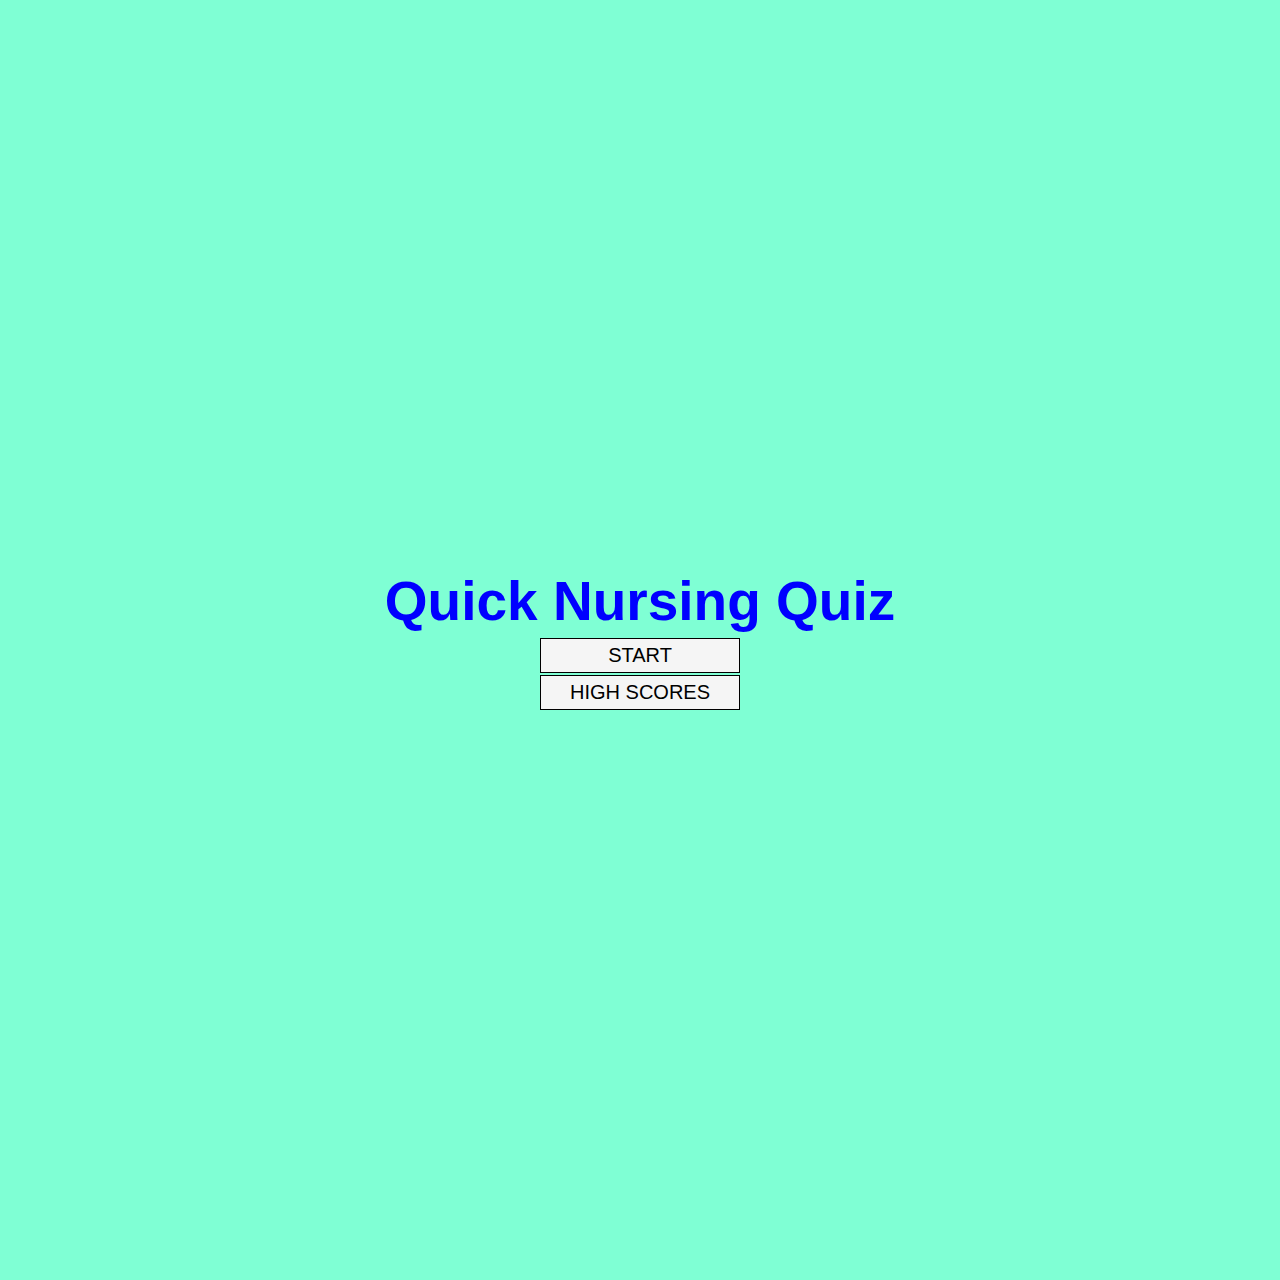
==== index.html @ c1913b57 "initial commit" ====
<!DOCTYPE html>
<html lang="en">
<head>
  <meta charset="UTF-8">
  <meta http-equiv="X-UA-Compatible" content="IE=edge">
  <meta name="viewport" content="width=device-width, initial-scale=1.0">
  <title>Nursing Quiz</title>
  <link rel = "stylesheet" href = "Assets/css/style.css" />
</head>
<body>
<div class="container">
  <div id="home" class="flex-center flex-column">
    <h1> Quick Nursing Quiz </h1>
    <a class="btn" href = "/home.html"> START </a>
    <a class="btn" href = "/highscores.html">HIGH SCORES</a>
  </div>
</div>





  <script>

  </script>
</body>
</html>
---- Assets/css/style.css ----
:root {
  background-color: aquamarine;
  font-size: 60%;
}

* {
  box-sizing: border-box;
  font-family: 'Lucida Sans', 'Lucida Sans Regular', 'Lucida Grande', 'Lucida Sans Unicode', Geneva, Verdana, sans-serif;
  margin: 0;
  padding: 0;
  color:black;
}

h1, h2, h3, h4 {
  margin-bottom: 2px;
}

h1 {
  font-size: 55px;
  color:blue;
  margin-bottom: 5px;
}

h1 > span {
  font-size: 25px;
  font-weight: 500;
}

h2 {
  font-size: 45px;
  margin-bottom: 40px;
  font-weight: 700;
}

h3 {
  font-size: 25px;
  font-weight: 500;
}

.container {
  width: 100vw;
  height: 100vw;
  display: flex;
  justify-content: center;
  align-items: center;
  max-width: 80rem;
  margin: 0 auto;
}

.container > * {
  width: 100%;
}

.flex-column {
  display: flex;
  flex-direction: column;
}

.flex-center {
  justify-content: center;
  align-items: center;
}

.justify-center {
  justify-content: center;
}

.text-center {
  text-align: center;
}

.hidden {
  display: none;
}

.btn {
  font-size: 20px;
  padding: 5px 0;
  width: 200px;
  text-align: center;
  border: 1px solid black;
  margin-bottom: 2px;
  text-decoration: none;
  color:black;
  background-color: whitesmoke;
}

.btn:hover {
  cursor: pointer;
  box-shadow: 0 0.4rem 1.4rem 0 royalblue;
  transform: translateY(-0.1rem);
}

.btn[disabled]:hover {
  cursor: not-allowed;
  box-shadow: none;
  transform: none;
}
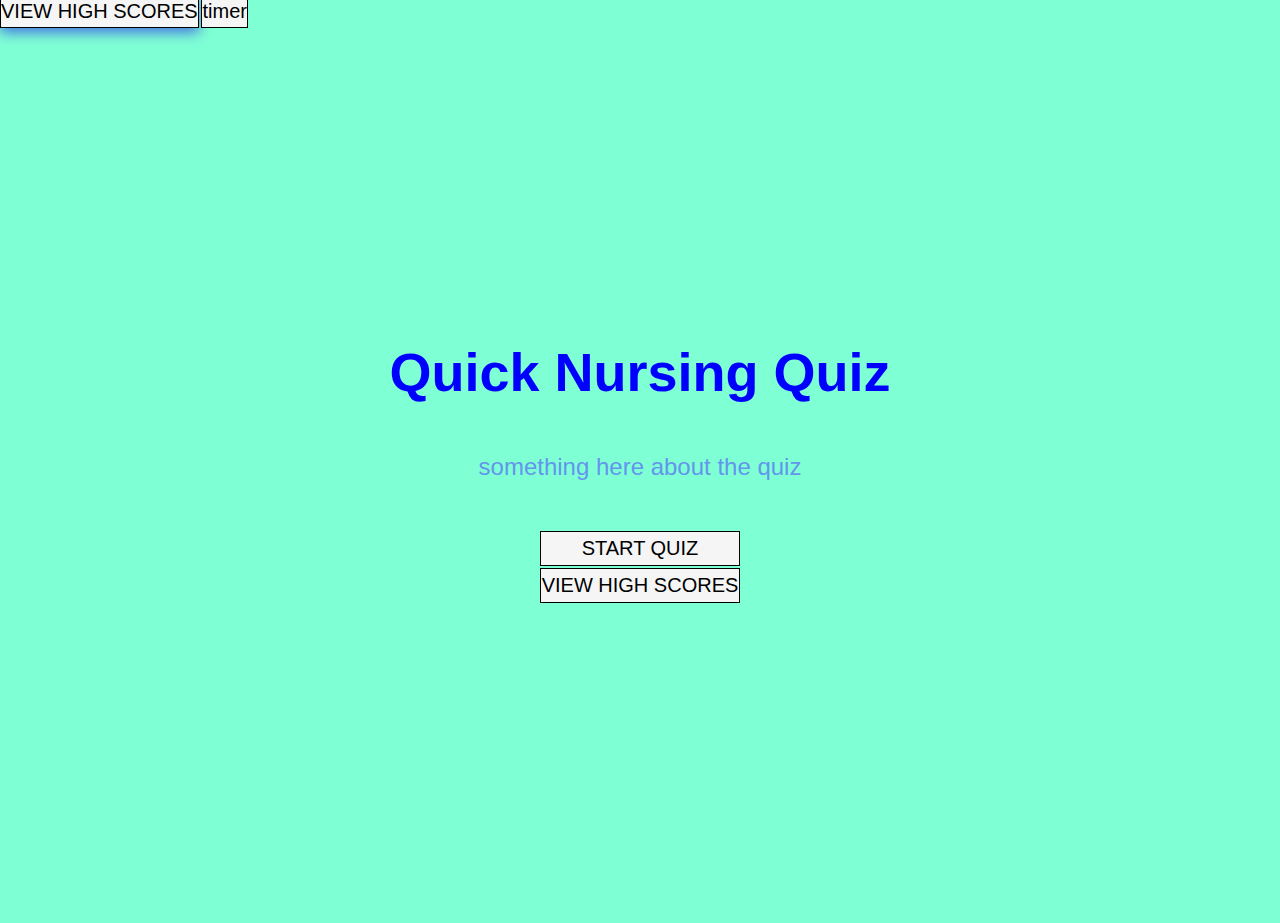
==== commit 14ca7a6b: "finished some CSS for questions/answers and outlined needed items for JS." ====
--- a/index.html
+++ b/index.html
@@ -8,11 +8,17 @@
   <link rel = "stylesheet" href = "Assets/css/style.css" />
 </head>
 <body>
+  
+<header id = "header" class="flex-left flex-column"></header>
+<a class="btn" href = "/highscores.html">VIEW HIGH SCORES</a>
+<a class="btn" href =timer>timer</a>
+
 <div class="container">
   <div id="home" class="flex-center flex-column">
     <h1> Quick Nursing Quiz </h1>
-    <a class="btn" href = "/home.html"> START </a>
-    <a class="btn" href = "/highscores.html">HIGH SCORES</a>
+      <p>something here about the quiz</p>
+    <a class="btn" href = "/homework/quiz-js/home.html"> START QUIZ </a>
+    <a class="btn" href = "/highscores.html">VIEW HIGH SCORES</a>
   </div>
 </div>
 
--- a/Assets/css/style.css
+++ b/Assets/css/style.css
@@ -1,6 +1,6 @@
 :root {
   background-color: aquamarine;
-  font-size: 60%;
+  font-size: 62.5%;
 }
 
 * {
@@ -10,41 +10,50 @@
   padding: 0;
   color:black;
 }
+header {
+  display: flex;
+}
 
 h1, h2, h3, h4 {
-  margin-bottom: 2px;
+  margin-bottom: 1rem;
 }
 
 h1 {
-  font-size: 55px;
+  font-size: 5.4rem;
   color:blue;
-  margin-bottom: 5px;
+  margin-bottom: 5rem;
 }
 
 h1 > span {
-  font-size: 25px;
+  font-size: 2.4rem;
   font-weight: 500;
 }
 
 h2 {
-  font-size: 45px;
-  margin-bottom: 40px;
+  font-size: 4.2rem;
+  margin-bottom: 4rem;
   font-weight: 700;
 }
 
 h3 {
-  font-size: 25px;
+  font-size: 2.8rem;
   font-weight: 500;
 }
 
 .container {
   width: 100vw;
-  height: 100vw;
+  height: 100vh;
   display: flex;
   justify-content: center;
   align-items: center;
   max-width: 80rem;
   margin: 0 auto;
+}
+
+p {
+  font-size: 2.4rem;
+  color:cornflowerblue;
+  margin-bottom: 5rem;
 }
 
 .container > * {
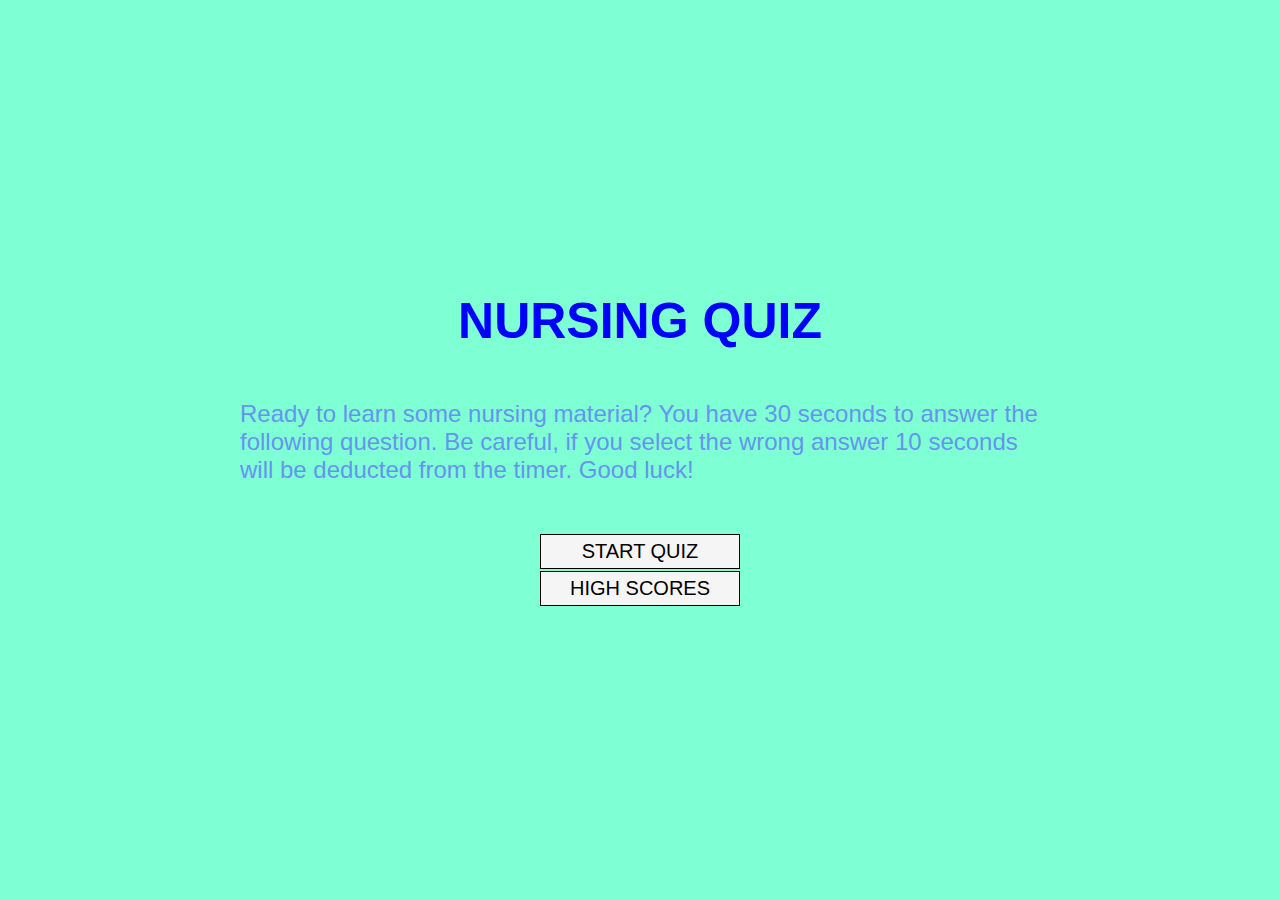
==== commit 9f099240: "linked js file to html/css." ====
--- a/index.html
+++ b/index.html
@@ -4,30 +4,21 @@
   <meta charset="UTF-8">
   <meta http-equiv="X-UA-Compatible" content="IE=edge">
   <meta name="viewport" content="width=device-width, initial-scale=1.0">
-  <title>Nursing Quiz</title>
-  <link rel = "stylesheet" href = "Assets/css/style.css" />
+  <title>NURSING QUIZ</title>
+  <link rel = "stylesheet" href = "./Assets/css/style.css" />
 </head>
+
 <body>
-  
-<header id = "header" class="flex-left flex-column"></header>
-<a class="btn" href = "/highscores.html">VIEW HIGH SCORES</a>
-<a class="btn" href =timer>timer</a>
+  <div class=" container">
+    <div id="home" class="flex-center flex-column">
+      <h1>NURSING QUIZ</h1>
+       <p> 
+        Ready to learn some nursing material? You have 30 seconds to answer the following question. Be careful, if you select the wrong answer 10 seconds will be deducted from the timer. Good luck!
+       </p>
+       <a class="btn" href = "quiz.html">START QUIZ</a>
+       <a class="btn" href = "highscores.html">HIGH SCORES</a>
+    </div>
+  </div>
 
-<div class="container">
-  <div id="home" class="flex-center flex-column">
-    <h1> Quick Nursing Quiz </h1>
-      <p>something here about the quiz</p>
-    <a class="btn" href = "/homework/quiz-js/home.html"> START QUIZ </a>
-    <a class="btn" href = "/highscores.html">VIEW HIGH SCORES</a>
-  </div>
-</div>
-
-
-
-
-
-  <script>
-
-  </script>
 </body>
 </html>--- a/Assets/css/style.css
+++ b/Assets/css/style.css
@@ -10,16 +10,19 @@
   padding: 0;
   color:black;
 }
-header {
-  display: flex;
+
+h1, h2, h3, h4{
+  margin-bottom: 2rem;
 }
 
-h1, h2, h3, h4 {
-  margin-bottom: 1rem;
+p {
+  font-size: 2.4rem;
+  color:cornflowerblue;
+  margin-bottom: 5rem;
 }
 
 h1 {
-  font-size: 5.4rem;
+  font-size: 5rem;
   color:blue;
   margin-bottom: 5rem;
 }
@@ -30,13 +33,13 @@
 }
 
 h2 {
-  font-size: 4.2rem;
-  margin-bottom: 4rem;
+  font-size: 4rem;
+  margin-bottom: 2rem;
   font-weight: 700;
 }
 
 h3 {
-  font-size: 2.8rem;
+  font-size: 4rem;
   font-weight: 500;
 }
 
@@ -50,18 +53,12 @@
   margin: 0 auto;
 }
 
-p {
-  font-size: 2.4rem;
-  color:cornflowerblue;
-  margin-bottom: 5rem;
-}
-
 .container > * {
   width: 100%;
 }
 
 .flex-column {
-  display: flex;
+  display:flex;
   flex-direction: column;
 }
 
@@ -96,7 +93,7 @@
 
 .btn:hover {
   cursor: pointer;
-  box-shadow: 0 0.4rem 1.4rem 0 royalblue;
+  box-shadow: 0 0.4rem 1.4rem 0 blue;
   transform: translateY(-0.1rem);
 }
 
@@ -104,6 +101,10 @@
   cursor: not-allowed;
   box-shadow: none;
   transform: none;
+}
+
+.hidden{
+  display: none;
 }
 
 
@@ -137,3 +138,6 @@
 
 
 
+
+
+
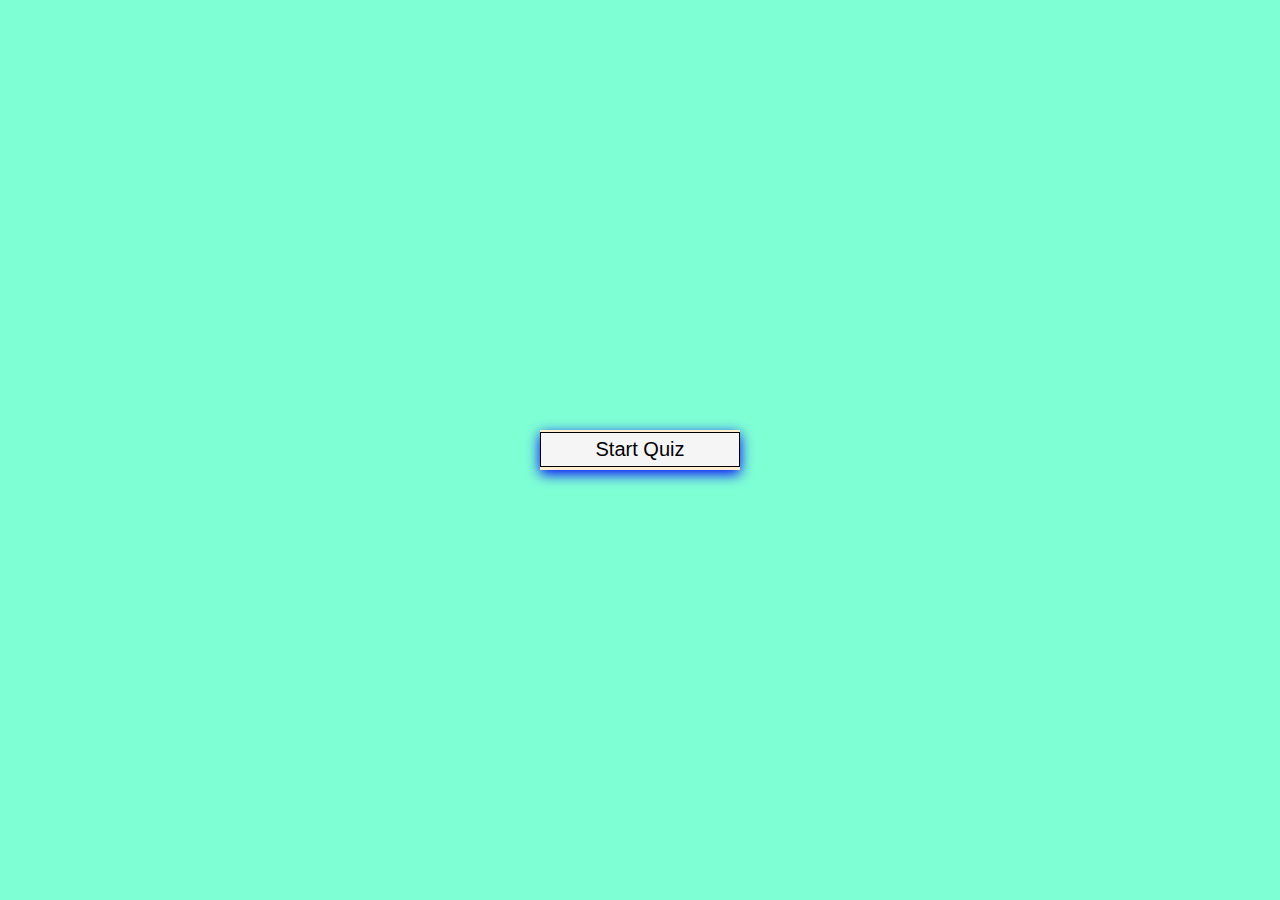
==== commit 2ca02207: "updating" ====
--- a/index.html
+++ b/index.html
@@ -9,16 +9,33 @@
 </head>
 
 <body>
-  <div class=" container">
-    <div id="home" class="flex-center flex-column">
-      <h1>NURSING QUIZ</h1>
-       <p> 
-        Ready to learn some nursing material? You have 30 seconds to answer the following question. Be careful, if you select the wrong answer 10 seconds will be deducted from the timer. Good luck!
-       </p>
-       <a class="btn" href = "quiz.html">START QUIZ</a>
-       <a class="btn" href = "highscores.html">HIGH SCORES</a>
+  <section class = "quiz-container flex-column">
+    <ul class="score-box flex-column hidden" id="scoreboard"></ul>
+    <div class="hud flex-row hidden">
+      <p class="hud-items" id="time">Time remaining: 60</p>
+      <p class = "hud-items" id="score">Score: 0</p>
     </div>
+
+    <div class="question-section hidden"></div>
+
+    <div class="answer-section flex-row hidden"></div>
+    <div class="feedback-section flex-row">
+      <button class="btn" id="start-btn">Start Quiz</button>
+      <button class="btn hidden" id="restart-btn">Restart</button>
+      
+    </div>
+
+  
+  <div class="final-score hidden">
+    <h2> Great Job!</h2>
+    <h3> Here is your final score: <span id="final-score">0</span></h3>
+    <label for="initials">Enter initials:</label>
+    <input type="text" name="initials-box" maxlength="5" id="initials">
+    <button class="submit-btn" id="submit">SUBMIT</button>
   </div>
+</section>
+  
+  <script src = "Assets/js/script.js"></script>
 
 </body>
 </html>--- a/Assets/css/style.css
+++ b/Assets/css/style.css
@@ -10,26 +10,26 @@
   padding: 0;
   color:black;
 }
+body {
+  max-width: 100vw;
+  max-height: 100vw;
+  box-sizing: border-box;
+}
 
-h1, h2, h3, h4{
+h1, h2, h3 {
   margin-bottom: 2rem;
 }
 
 p {
   font-size: 2.4rem;
-  color:cornflowerblue;
-  margin-bottom: 5rem;
+  color:black;
+  margin-bottom: 2rem;
 }
 
 h1 {
   font-size: 5rem;
   color:blue;
   margin-bottom: 5rem;
-}
-
-h1 > span {
-  font-size: 2.4rem;
-  font-weight: 500;
 }
 
 h2 {
@@ -43,7 +43,14 @@
   font-weight: 500;
 }
 
-.container {
+#time {
+  font-size: medium;
+}
+#score {
+  font-size: medium;
+}
+
+.quiz-container {
   width: 100vw;
   height: 100vh;
   display: flex;
@@ -57,21 +64,51 @@
   width: 100%;
 }
 
+.hud-items {
+  text-align: center;
+  font-size: 2 rem;
+}
+
+.question-section {
+  padding: 2rem;
+  font-weight: 500;
+  font-size: 2.4rem;
+}
+
+.answer-section {
+  flex-direction: row;
+  align-items: center;
+  max-height: fit-content;
+  margin-bottom: 2rem;
+
+}
+.feedback-section {
+  font-size: 2rem;
+  box-shadow: 0 0.4rem 1.4rem 0 blue;
+  background-color: blanchedalmond;
+  height: 4rem;
+}
+
+.score-box {
+  padding: 10px;
+  gap: 2rem;
+  margin: 0 auto;
+  list-style-type: none;
+  align-items: center;
+}
 .flex-column {
   display:flex;
   flex-direction: column;
+  justify-content: space-evenly;
 }
 
-.flex-center {
-  justify-content: center;
+.flex-row {
+  display: flex;
+  justify-content: space-evenly;
   align-items: center;
 }
 
-.justify-center {
-  justify-content: center;
-}
-
-.text-center {
+.text {
   text-align: center;
 }
 
@@ -97,14 +134,11 @@
   transform: translateY(-0.1rem);
 }
 
-.btn[disabled]:hover {
-  cursor: not-allowed;
-  box-shadow: none;
-  transform: none;
+.correct {
+  background-color: chartreuse;
 }
-
-.hidden{
-  display: none;
+incorrect {
+  background-color: crimson;
 }
 
 
@@ -141,3 +175,4 @@
 
 
 
+
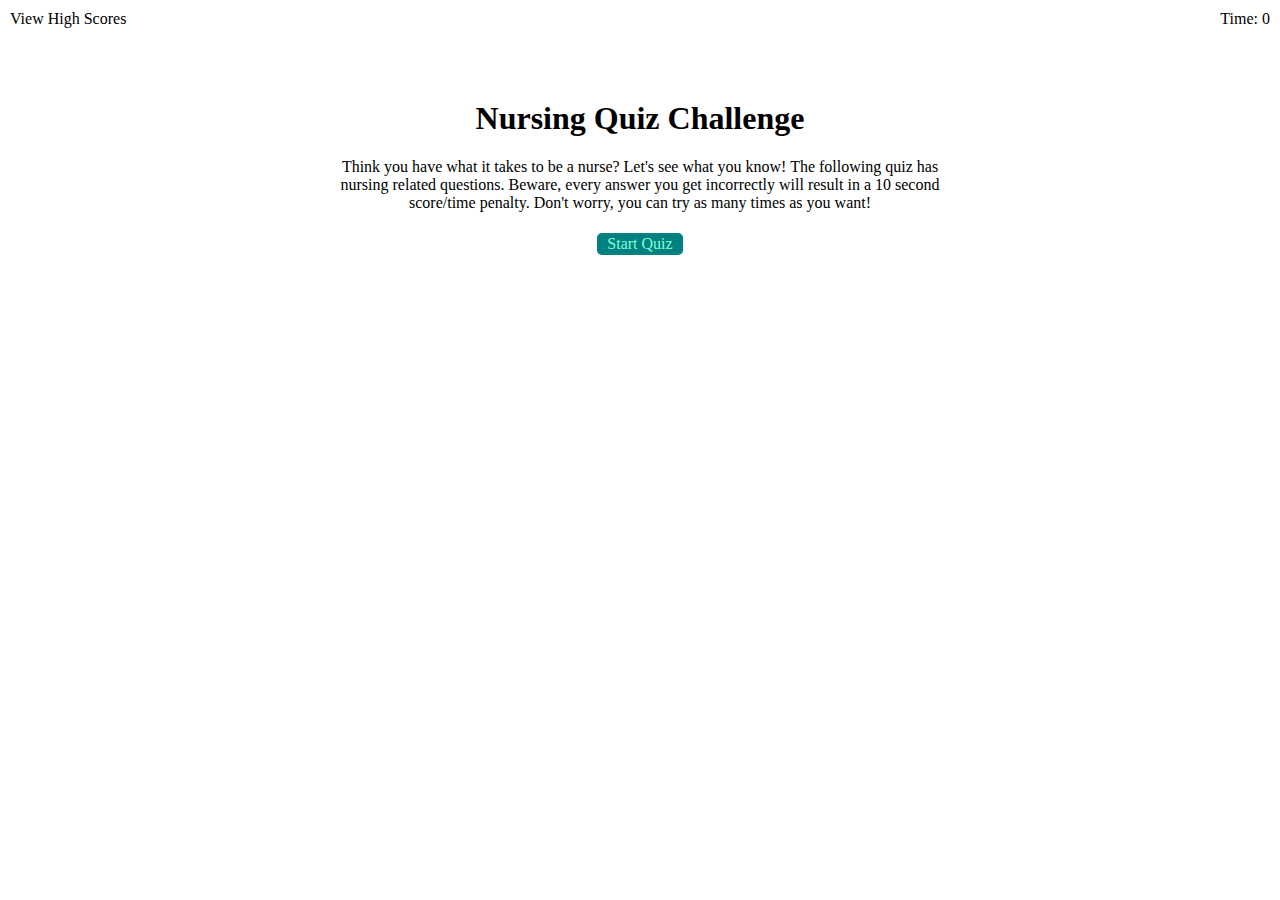
==== commit 48824662: "updating code and starting README" ====
--- a/index.html
+++ b/index.html
@@ -9,33 +9,40 @@
 </head>
 
 <body>
-  <section class = "quiz-container flex-column">
-    <ul class="score-box flex-column hidden" id="scoreboard"></ul>
-    <div class="hud flex-row hidden">
-      <p class="hud-items" id="time">Time remaining: 60</p>
-      <p class = "hud-items" id="score">Score: 0</p>
+  <div class="scores"><a href="highscores.html">View High Scores</a></div>
+
+    <div class="timer">Time: <span id="time">0</span></div>
+
+    <div class="wrapper">
+      <div id="start-screen" class="start">
+        <h1>Nursing Quiz Challenge </h1>
+        <p>
+          Think you have what it takes to be a nurse? Let's see what you know! The following quiz has nursing related questions. Beware, every answer you get incorrectly will result in a 10 second score/time penalty. Don't worry, you can try as many times as you want!
+        </p>
+        <button id="start">Start Quiz</button>
+      </div>
+
+      <div id="questions" class="hide">
+        <h2 id="question-title"></h2>
+        <div id="choices" class="choices"></div>
+      </div>
+
+      <div id="end-screen" class="hide">
+        <h2>All done!</h2>
+        <p>Your final score is <span id="final-score"></span>.</p>
+        <p>
+          Enter initials: <input type="text" id="initials" max="3" />
+          <button id="submit">Submit</button>
+        </p>
+      </div>
+
+      <div id="feedback" class="feedback hide"></div>
     </div>
 
-    <div class="question-section hidden"></div>
-
-    <div class="answer-section flex-row hidden"></div>
-    <div class="feedback-section flex-row">
-      <button class="btn" id="start-btn">Start Quiz</button>
-      <button class="btn hidden" id="restart-btn">Restart</button>
-      
-    </div>
 
   
-  <div class="final-score hidden">
-    <h2> Great Job!</h2>
-    <h3> Here is your final score: <span id="final-score">0</span></h3>
-    <label for="initials">Enter initials:</label>
-    <input type="text" name="initials-box" maxlength="5" id="initials">
-    <button class="submit-btn" id="submit">SUBMIT</button>
-  </div>
-</section>
-  
   <script src = "Assets/js/script.js"></script>
+  <script src = "Assets/js/quiz.js"></script>
 
 </body>
 </html>--- a/Assets/css/style.css
+++ b/Assets/css/style.css
@@ -1,178 +1,87 @@
-:root {
-  background-color: aquamarine;
-  font-size: 62.5%;
+body {
+  font-family: "Josefin Slab", serif;
+}
+.wrapper {
+  margin: 100px auto 0 auto;
+  max-width: 600px;
 }
 
-* {
-  box-sizing: border-box;
-  font-family: 'Lucida Sans', 'Lucida Sans Regular', 'Lucida Grande', 'Lucida Sans Unicode', Geneva, Verdana, sans-serif;
-  margin: 0;
-  padding: 0;
-  color:black;
-}
-body {
-  max-width: 100vw;
-  max-height: 100vw;
-  box-sizing: border-box;
+.hide {
+  display: none;
 }
 
-h1, h2, h3 {
-  margin-bottom: 2rem;
-}
-
-p {
-  font-size: 2.4rem;
-  color:black;
-  margin-bottom: 2rem;
-}
-
-h1 {
-  font-size: 5rem;
-  color:blue;
-  margin-bottom: 5rem;
-}
-
-h2 {
-  font-size: 4rem;
-  margin-bottom: 2rem;
-  font-weight: 700;
-}
-
-h3 {
-  font-size: 4rem;
-  font-weight: 500;
-}
-
-#time {
-  font-size: medium;
-}
-#score {
-  font-size: medium;
-}
-
-.quiz-container {
-  width: 100vw;
-  height: 100vh;
-  display: flex;
-  justify-content: center;
-  align-items: center;
-  max-width: 80rem;
-  margin: 0 auto;
-}
-
-.container > * {
-  width: 100%;
-}
-
-.hud-items {
-  text-align: center;
-  font-size: 2 rem;
-}
-
-.question-section {
-  padding: 2rem;
-  font-weight: 500;
-  font-size: 2.4rem;
-}
-
-.answer-section {
-  flex-direction: row;
-  align-items: center;
-  max-height: fit-content;
-  margin-bottom: 2rem;
-
-}
-.feedback-section {
-  font-size: 2rem;
-  box-shadow: 0 0.4rem 1.4rem 0 blue;
-  background-color: blanchedalmond;
-  height: 4rem;
-}
-
-.score-box {
-  padding: 10px;
-  gap: 2rem;
-  margin: 0 auto;
-  list-style-type: none;
-  align-items: center;
-}
-.flex-column {
-  display:flex;
-  flex-direction: column;
-  justify-content: space-evenly;
-}
-
-.flex-row {
-  display: flex;
-  justify-content: space-evenly;
-  align-items: center;
-}
-
-.text {
+.start {
   text-align: center;
 }
 
-.hidden {
-  display: none;
+.scores {
+  position: absolute;
+  top: 10px;
+  left: 10px;
 }
 
-.btn {
-  font-size: 20px;
-  padding: 5px 0;
-  width: 200px;
-  text-align: center;
-  border: 1px solid black;
-  margin-bottom: 2px;
-  text-decoration: none;
-  color:black;
-  background-color: whitesmoke;
+.feedback {
+  font-style: italic;
+  font-size: 120%;
+  margin-top: 20px;
+  padding-top: 10px;
+  color: gray;
+  border-top: 2px solid rgb(201, 193, 193);
 }
 
-.btn:hover {
-  cursor: pointer;
-  box-shadow: 0 0.4rem 1.4rem 0 blue;
-  transform: translateY(-0.1rem);
+.timer {
+  position: absolute;
+  top: 10px;
+  right: 10px;
 }
 
-.correct {
-  background-color: chartreuse;
-}
-incorrect {
-  background-color: crimson;
+a {
+  color: black;
+  text-decoration: none;
+  transition: color 0.1s;
 }
 
+a:hover {
+  color: #70707a;
+}
 
+button {
+  display: inline-block;
+  margin: 5px;
+  cursor: pointer;
+  font-family: "Architects Daughter";
+  font-size: 100%;
+  background-color: teal;
+  border-radius: 5px;
+  padding: 2px 10px;
+  color:aquamarine;
+  border: 0;
+  transition: background-color 0.1s;
+}
 
+button:hover {
+  background-color: silver;
+}
 
+.choices button {
+  display: block;
+}
 
+input[type="text"] {
+  font-size: 100%;
+}
 
+ol {
+  padding-left: 0px;
+  max-height: 400px;
+  overflow: auto;
+}
 
+li {
+  padding: 5px;
+  list-style: decimal inside none;
+}
 
-
-
-
-
-
-
-
-
-
-
-
-
-
-
-
-
-
-
-
-
-
-
-
-
-
-
-
-
+li:nth-child(odd) {
+  background-color: #dfdae7;
+}